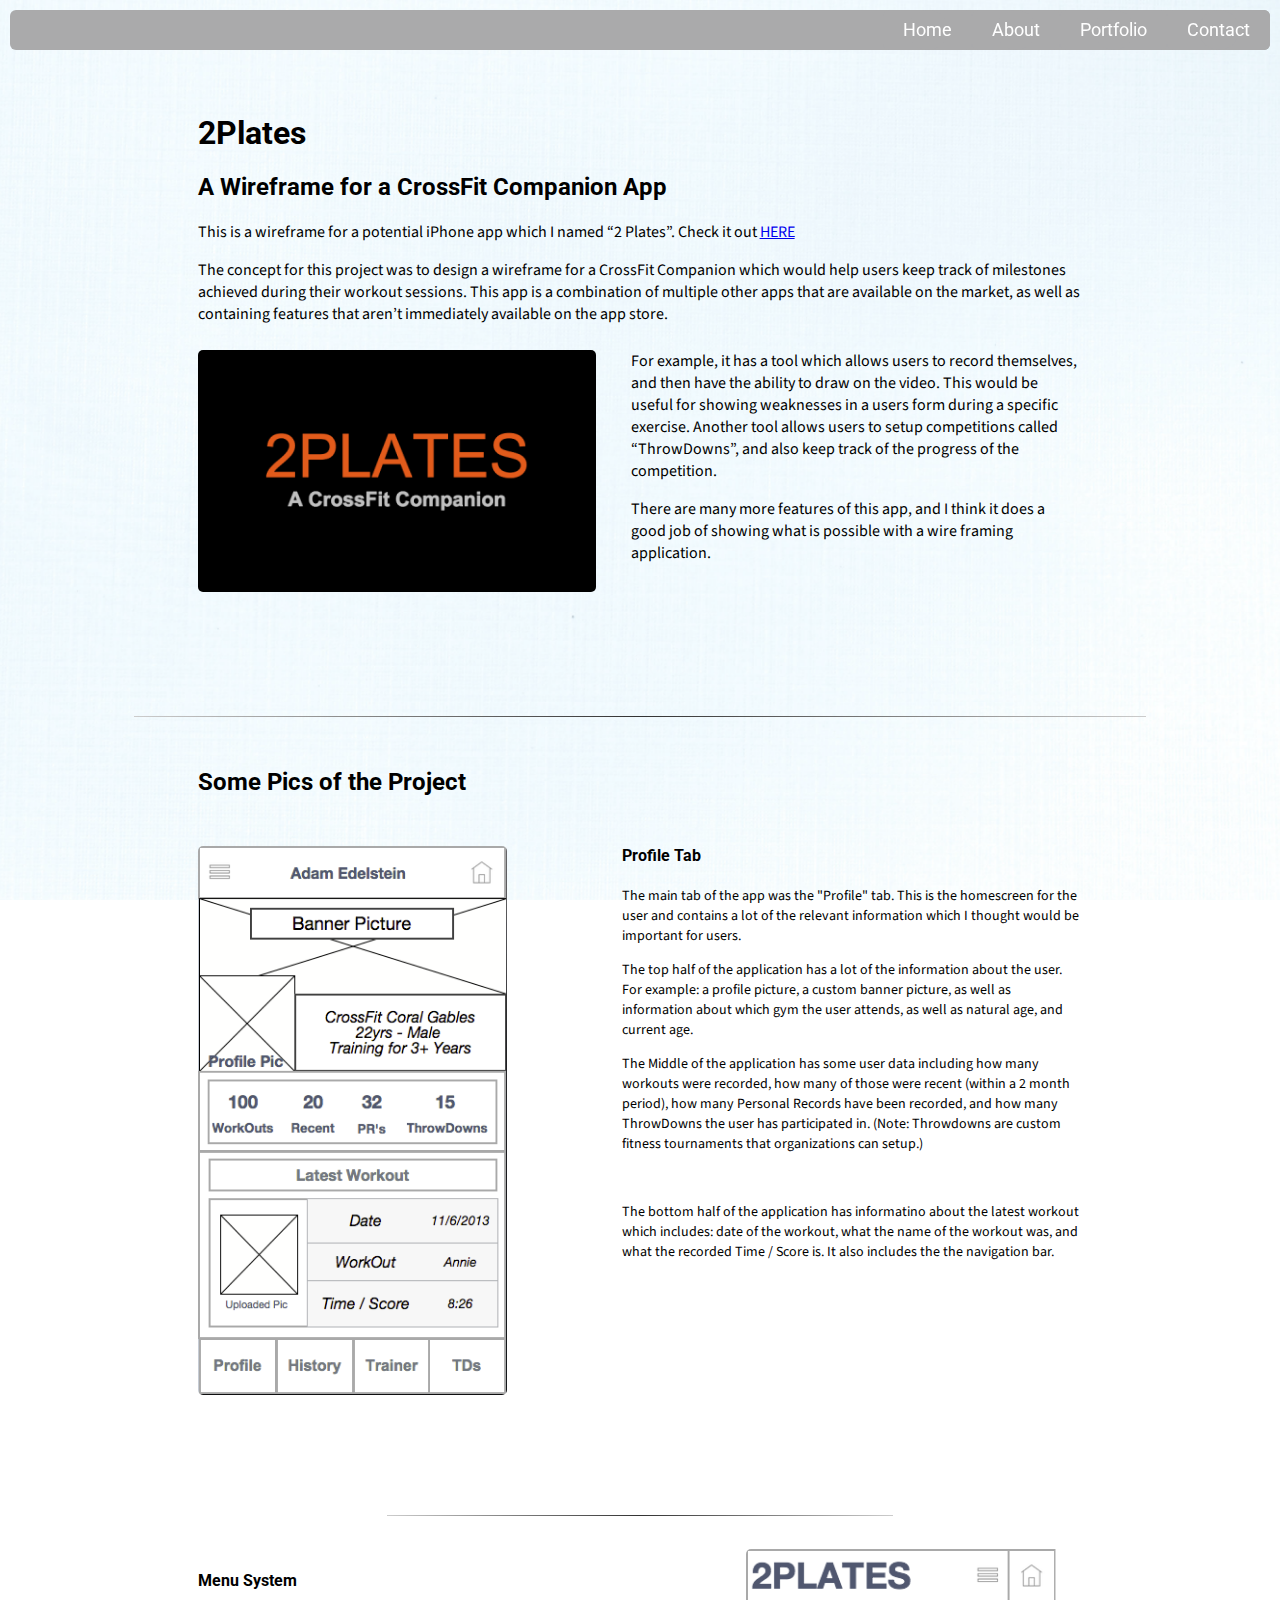
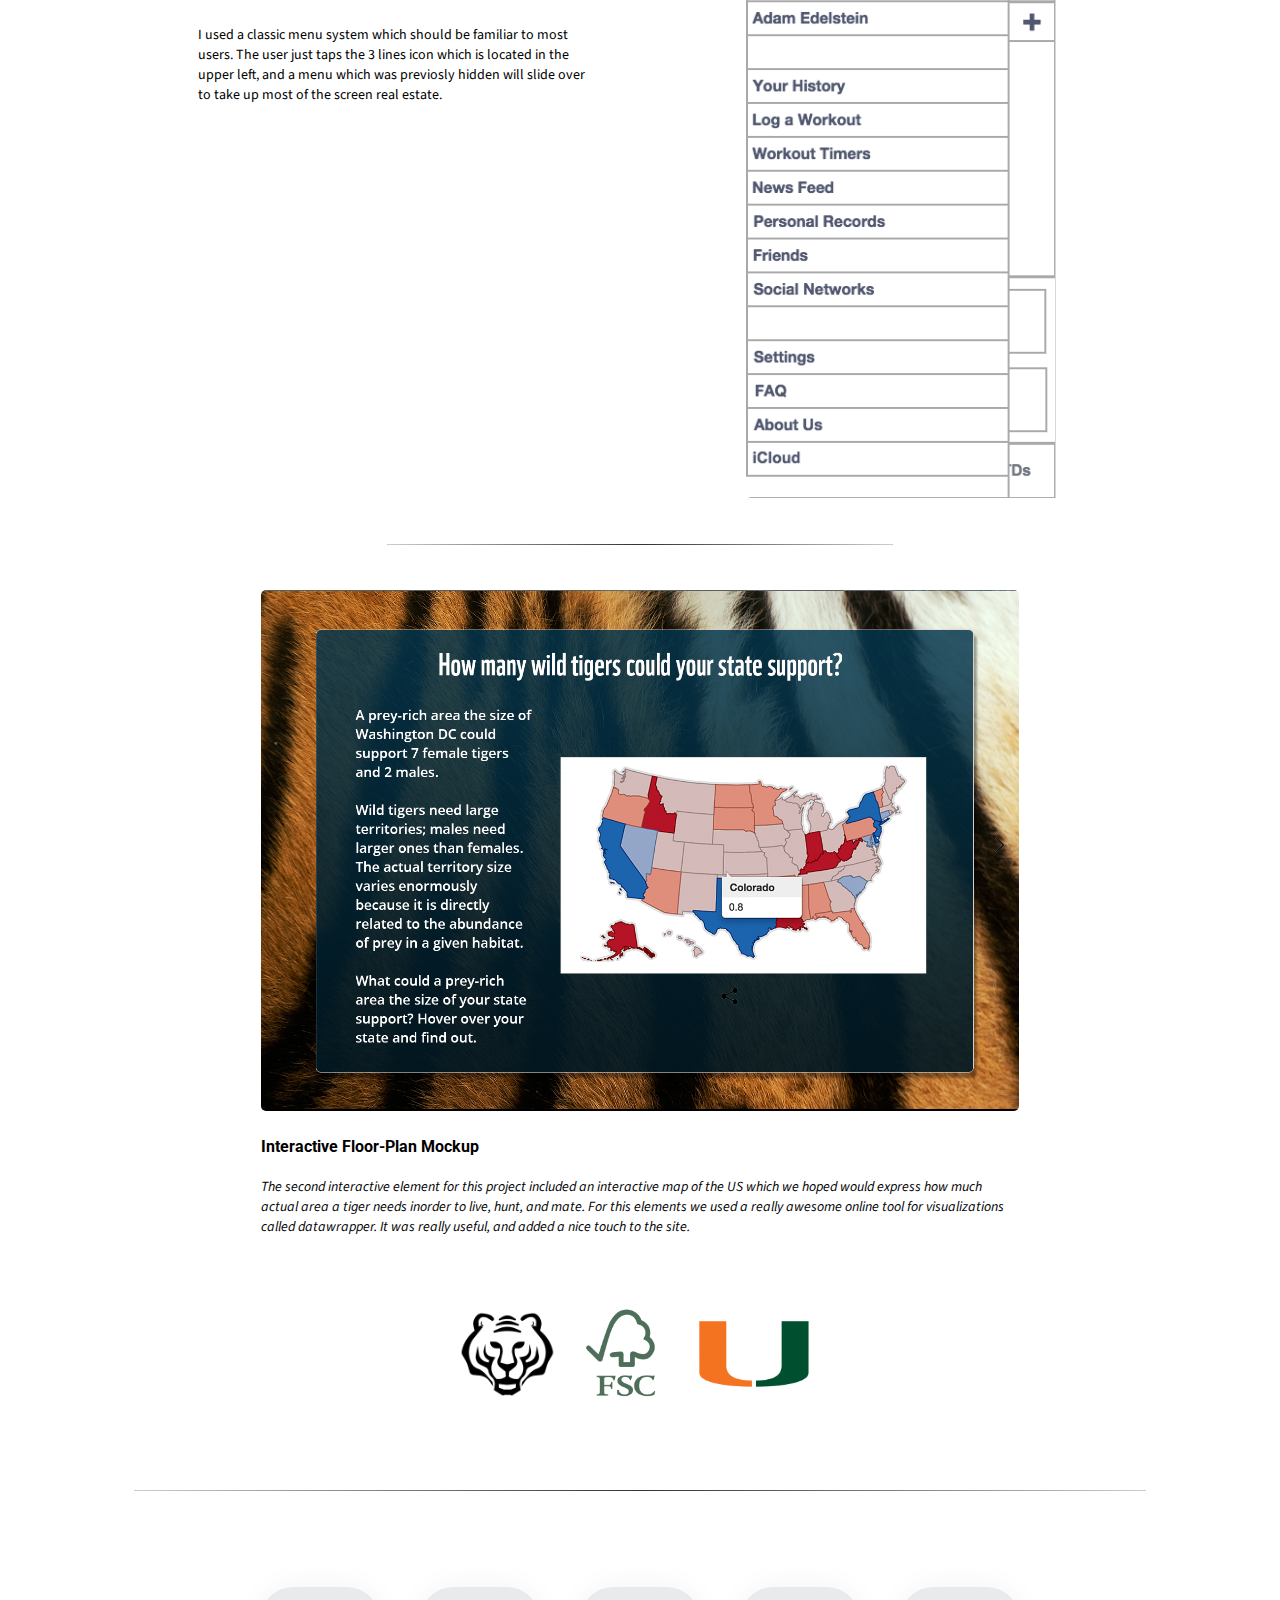
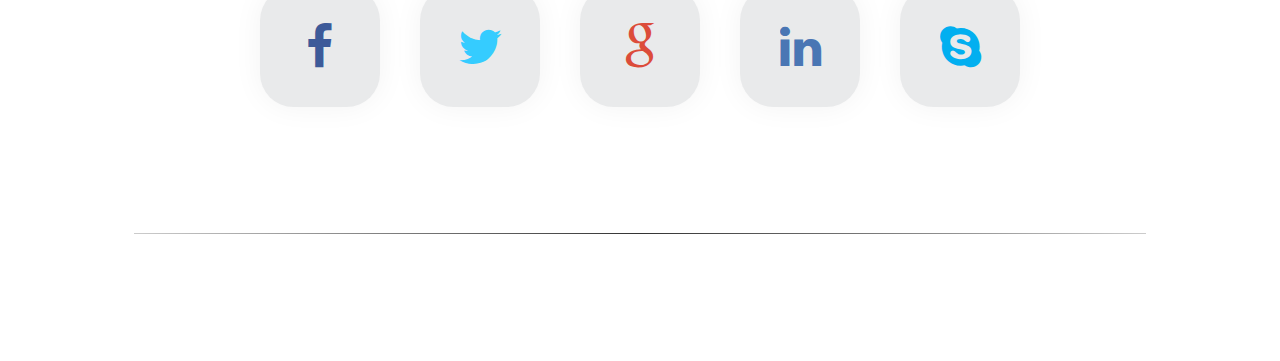
==== project_2plates.html @ 670038f0 "Update" ====
<!DOCTYPE html>
<html lang="html">
<head> 
    <meta charset="utf-8">
    <title>Adam Edelstein</title>  
    <meta name="viewport" content="width=device-width, initial-scale=1.0">

	<link rel="stylesheet" type="text/css" href="style/project_2plates.css">
    <link rel="stylesheet" type="text/css" href="style/component.css">
    <link rel="stylesheet" type="text/css" href="fonts/font-awesome/css/font-awesome.min.css">

    <script src="https://ajax.googleapis.com/ajax/libs/jquery/2.1.3/jquery.min.js"></script>
    <script src="scripts/modernizr.custom.js"></script>
    
    
    <link href='http://fonts.googleapis.com/css?family=Source+Sans+Pro:400,900' rel='stylesheet' type='text/css'>    
    <link href='http://fonts.googleapis.com/css?family=Roboto:400,900' rel='stylesheet' type='text/css'>
    <link href='http://fonts.googleapis.com/css?family=Source+Sans+Pro' rel='stylesheet' type='text/css'>

<body>
<div class="container">
    
        <!-- Header contains small logo and Main Nav -->
        <div class="header">
            <ul id="navbar">
                <li><a href="#">Contact</a></li>
                <li><a href="#">Portfolio</a></li>
                <li><a href="#">About</a></li>
                <li><a href="index.html">Home</a></li>
            </ul>
        <!-- End of Header Div -->
        </div>
            
    
        <!-- Header - Start Main Section -->
    <div class="main">
            
        <div class="title">
            <h1>2Plates</h1>
            <h2>A Wireframe for a CrossFit Companion App</h2>
        </div>    
                
        <div class="intro">
            <p>This is a wireframe for a potential iPhone app which I named “2 Plates”.  Check it out <a href="https://www.justinmind.com/usernote/tests/11448499/11448502/15247340/index.html#/screens/07a30267-1ad6-43a5-9793-5938e91a1c7d" target="_blank">HERE</a></p>
            <p>The concept for this project was to design a wireframe for a CrossFit Companion which would help users keep track of milestones achieved during their workout sessions.  This app is a combination of multiple other apps that are available on the market, as well as containing features that aren’t immediately available on the app store.</p>
        </div>
        
        <div class="second_p">
            
	       <img src="img/2plates/2plates.png">
                
            
            <div class="text2">
                <p>For example, it has a tool which allows users to record themselves, and then have the ability to draw on the video.  This would be useful for showing weaknesses in a users form during a specific exercise.  Another tool allows users to setup competitions called “ThrowDowns”, and also keep track of the progress of the competition.</p>
                <p>There are many more features of this app, and I think it does a good job of showing what is possible with a wire framing application.</p>
            </div>
        </div>
        
        <hr style="margin-top: 12%; margin-bottom;">
        
              <div class="section_title">
                    <h2>Some Pics of the Project</h2>
              </div>
        
        <div class="third_p">
           
            
            <img src="img/2plates/2plates_Profile.png">
            
            <div class="third_p_caption">
                <h4>Profile Tab</h4>                
            </div>
            
            <div class="text3">
                <p>The main tab of the app was the "Profile" tab.  This is the homescreen for the user and contains a lot of the relevant information which I thought would be important for users.</p>
                <p>The top half of the application has a lot of the information about the user.  For example: a profile picture, a custom banner picture, as well as information about which gym the user attends, as well as natural age, and current age.</p>
                <p>The Middle of the application has some user data including how many workouts were recorded, how many of those were recent (within a 2 month period), how many Personal Records have been recorded, and how many ThrowDowns the user has participated in.  (Note: Throwdowns are custom fitness tournaments that organizations can setup.)</p>
                <br>
                <p>The bottom half of the application has informatino about the latest workout which includes: date of the workout, what the name of the workout was, and what the recorded Time / Score is.   It also includes the the navigation bar. </p>
            </div>
        </div>
        
        <hr style="margin-top: 20%; width: 40%">

                <div class="fourth_p">
                    <img src="img/2plates/2plates_Menu.png">
                        <div class="fourth_p_caption">
                            <h4>Menu System</h4>                
                        </div>
            
                    <div class="text4">
                        <p>I used a classic menu system which should be familiar to most users.  The user just taps the 3 lines icon which is located in the upper left, and a menu which was previosly hidden will slide over to take up most of the screen real estate.</p>
                        <p></p>
                    </div>
                </div>
        
        <hr style="margin-top: 47%; width: 40%;">

                <div class="fifth_p">
                    <img src="img/tiger/slide5_mockup.png">
                        <div class="fifth_p_caption">
                            <h4>Interactive Floor-Plan Mockup</h4>                
                        </div>
            
                    <div class="text5">
                        The second interactive element for this project included an interactive map of the US which we hoped would express how much actual area a tiger needs inorder to live, hunt, and mate.  For this elements we used a really awesome online tool for visualizations called datawrapper.  It was really useful, and added a nice touch to the site.  
                    </div>
                </div>
        
                <div class="logos">
                    <img id="tiger_face" src="img/tiger/TigerFace_Icon.png">
                    <img id="fsc" src="img/tiger/FSC-Logo.png">
                    <img id="um" src="img/Miami_Hurricanes_logo.svg.png">
                </div>

            
            <hr style="margin-top: 10%">
    </div>

        <div class="social-wrapper">
                <div class="social-buttons">
                    <a href="#" class="social-button facebook"><i class="fa fa-facebook"></i></a>
                    <a href="#" class="social-button twitter"><i class="fa fa-twitter"></i></a>
                    <a href="#" class="social-button google"><i class="fa fa-google"></i></a>
                    <a href="#" class="social-button linkedin"><i class="fa fa-linkedin"></i></a>
                    <a href="#" class="social-button skype"><i class="fa fa-skype"></i></a>
                </div>
        <hr style="margin-top: 10%; margin-bottom: 10%;">
        </div> <!-- /social-wrapper -->  

</div> <!--/container-->
    


       
            
            
            


    


 
<!-- end "main" div -->
        
<script type="text/javascript" src="scripts/javascript.js"></script>
<script src="scripts/imagesloaded.pkgd.min.js"></script>
<script src="scripts/masonry.pkgd.min.js"></script>
<script src="scripts/classie.js"></script>
<script src="scripts/cbpGridGallery.js"></script>
<script>
	new CBPGridGallery( document.getElementById( 'grid-gallery' ) );
</script>

</body>
</html>
---- style/project_2plates.css ----
html {
  background: url("../img/blue-linen-paper(ligher).png") no-repeat center center fixed; 
  -webkit-background-size: cover;
  -moz-background-size: cover;
  -o-background-size: cover;
  background-size: cover;
}

body {
/*    background-color: #FDFEFF;*/
}

header {
    width: 100%;
}

.container {}




/* Navigation Bar Related Stuff */
#navbar {
    z-index: 3;
    position: fixed;
    top: 10px;
    left: 10px;
    right: 10px;
    height: 40px;
    margin: 0;
    padding: 0;
    list-style: none;
    background: #AAAAAB;
    font-family: 'Roboto', sans-serif;
    font-size: 18px;
    font-weight: 400;
    transition: all 0.5s ease;
    border-radius: 6px;
}


#navbar li {
    border-radius: 6px;
    position: relative;
    float: right;
    line-height: 40px;
    background: inherit;
    text-align: center;
    transition: all .2s;
}

#navbar li a {
    position: relative;
    display: block;
    padding: 0 20px;
    line-height: inherit;
    color: white;
    text-decoration: none;
}

#navbar li:before {
    content: '';
    display: block;
    position: absolute;
    left: 50%;
    margin-left: -20px;
    width: 40px;
    height: 40px;
    background: #AAAAAB;
    border-radius: 50%;
    transform: rotate(45deg);
    transition: all 0, background .2s;
}
#navbar li:hover:before {
    margin-top: 1px;
    border-radius: 50% 50% 0 50%;
    transition: all .1s, background .2s, margin-top .2s cubic-bezier(.5,30,.2,0);
}
#navbar li:hover,
#navbar li:hover:before {
    background: #D5D5D6;
}
#navbar li.active,
#navbar li.active:before {
    background: #8DAFCC;
}

#navbar.hidden {
    transform: translate3d(0,-150%,0);
}
/*End of the Navigation Bar Stuff*/

/* Introduction to the project */
.title {
    position: relative;
    width: 70%;
    margin-left: auto;
    margin-right: auto;
    margin-top: 9%;
    font-family: 'Roboto', sans-serif;
}

.section_title {
    position: relative;
    width: 70%;
    margin-left: auto;
    margin-right: auto;
    margin-top: 4%;
    margin-bottom: 4%;
    font-family: 'Roboto', sans-serif;
}

.intro {
    position: relative;
    width: 70%;
    margin-left: auto;
    margin-right: auto;
    font-family: 'Source Sans Pro', sans-serif;
}

.second_p {
    position: relative;
    width: 70%;
    margin-left: auto;
    margin-right: auto;
    margin-top: 2%;
}

.second_p img {
    width: 45%;
    position: relative;
    float: left;
    border-radius: 5px;
}

.text2{
    margin-left: 49%;
    font-family: 'Source Sans Pro', sans-serif;

}


/* First part of the gallery of images */
.third_p {
    position: relative;
    width: 70%;
    margin-left: auto;
    margin-right: auto;
}

.third_p img {
    width: 35%;
    position: relative;
    float: left;
    border-radius: 5px;
}

.third_p_caption {
    padding-left: 28%;
    width: 45%;
    margin-left: 20%;
    margin-right: 15%;
    font-family: 'Roboto', sans-serif;
}

.text3 {
    margin-left: 48%;
    font-family: 'Source Sans Pro', sans-serif;
    font-size: 14px;
}


.fourth_p {
    padding-top: 2%;
    position: relative;
    width: 70%;
    margin-left: auto;
    margin-right: auto;
}

.fourth_p img {
    width: 35%;
    padding-right: 3%;
    position: relative;
    border-radius: 5px;
    float: right;
    
}

.fourth_p_caption {
    width: 45%;
    font-family: 'Roboto', sans-serif;
    float: left;
}

.text4 {
    float: left;
    width: 45%;
    font-family: 'Source Sans Pro', sans-serif;
    font-size: 14px;

}




.fifth_p img {
    width: 60%;
    margin-left: 20%;
    margin-right: 20%;
    margin-top: 3%;
    border-radius: 5px;
}

.fifth_p_caption {
    width: 45%;
    margin-left: 20%;
    margin-right: 15%;
    font-family: 'Roboto', sans-serif;
}

.text5 {
    width: 60%;
    margin-left: 20%;
    margin-right: 20%;
    font-family: 'Source Sans Pro', sans-serif;
    font-style: italic;
    font-size: 14px;
}

.logos {
    padding-top: 5%;
    margin-left: auto;
    margin-right: auto;
    width: 30%;
    padding-bottom: 5% 
}

.logos img {
    width: 30%;
    float: left;
}

#fsc {
    padding-right: 
}

#tiger_face {
    padding-top: 3%;
}

#um {
    padding: 5%;
}



/* Link Styling */
.a {
    text-decoration: none;
}

.a:link, a:visited {
    color: black;
}


.intro {
    height: 100%;
    position: relative;
}



/* Horizontal Line Stylings */
hr {
    border: 0;
    height: 1px;
    background: #333;
    background-image: linear-gradient(to right, #ccc, #333, #ccc);
    width: 80%;
    position: relative;
}




/* These elements are related to the about section */




.about {
  padding-top: 4%;
  margin-bottom: 2%;
  text-decoration-color: black;
  position: relative;
    
}


/* image animation hover effect */





.social-buttons {
  padding-top: 7%;
  height: 120px;
  margin: auto;
  font-size: 0;
  text-align: center;
  position: relative;
  top: 0;
  bottom: 0;
  left: 0;
  right: 0;
}

.social-button {
  display: inline-block;
  background-color: #E9EAEB;
  width: 120px;
  height: 120px;
  line-height: 120px;
  margin: 0 20px;
  text-align: center;
  position: relative;
  overflow: hidden;
  opacity: .99;
  border-radius: 28%;
  box-shadow: 0 0 30px 0 rgba(0, 0, 0, 0.05);
  -webkit-transition: all 0.35s cubic-bezier(0.31, -0.105, 0.43, 1.59);
          transition: all 0.35s cubic-bezier(0.31, -0.105, 0.43, 1.59);
}
.social-button:before {
  content: '';
  background-color: #000;
  width: 120%;
  height: 120%;
  position: absolute;
  top: 90%;
  left: -110%;
  -webkit-transform: rotate(45deg);
      -ms-transform: rotate(45deg);
          transform: rotate(45deg);
  -webkit-transition: all 0.35s cubic-bezier(0.31, -0.105, 0.43, 1.59);
          transition: all 0.35s cubic-bezier(0.31, -0.105, 0.43, 1.59);
}
.social-button .fa {
  font-size: 60px;
  vertical-align: middle;
  -webkit-transform: scale(0.8);
      -ms-transform: scale(0.8);
          transform: scale(0.8);
  -webkit-transition: all 0.35s cubic-bezier(0.31, -0.105, 0.43, 1.59);
          transition: all 0.35s cubic-bezier(0.31, -0.105, 0.43, 1.59);
}
.social-button.facebook:before {
  background-color: #3B5998;
}
.social-button.facebook .fa {
  color: #3B5998;
}
.social-button.twitter:before {
  background-color: #3CF;
}
.social-button.twitter .fa {
  color: #3CF;
}
.social-button.google:before {
  background-color: #DC4A38;
}
.social-button.google .fa {
  color: #DC4A38;
}
.social-button.linkedin:before {
  background-color: #4875B4;
}
.social-button.linkedin .fa {
  color: #4875B4;
}
.social-button.skype:before {
  background-color: #00AFF0;
}
.social-button.skype .fa {
  color: #00AFF0;
}
.social-button:hover:before {
  top: -10%;
  left: -10%;
}
.social-button:hover .fa {
  color: #fff;
  -webkit-transform: scale(1);
      -ms-transform: scale(1);
          transform: scale(1);
}

.social-button:focus {
  opacity: .85;
}

@media screen and (max-width: 900px) {
  .social-button {
    width: 90px;
    height: 90px;
    line-height: 90px;
    margin: 0 5px;
    border-radius: 20%;
  }
  .social-button:before {
    width: 130%;
    height: 130%;
    top: 95%;
    left: -115%;
  }
  .social-button .fa {
    font-size: 40px;
    -webkit-transform: scale(1);
        -ms-transform: scale(1);
            transform: scale(1);
  }
  .social-button:hover:before {
    top: -15%;
    left: -15%;
  }
}

@media screen and (max-width: 520px) {
  .social-button {

    width: 60px;
    height: 60px;
    line-height: 60px;
    margin: 0 px;
    border-radius: 20%;
  }
  .social-button:before {
    width: 130%;
    height: 130%;
    top: 95%;
    left: -115%;
  }
  .social-button .fa {
    font-size: 25px;
    -webkit-transform: scale(1);
        -ms-transform: scale(1);
            transform: scale(1);
  }
  .social-button:hover:before {
    top: -15%;
    left: -15%;
  }
}
---- style/component.css ----
@font-face {
	font-family: 'fontawesome';
	src:url('../fonts/fontawesome/fontawesome.eot?-e43dk9');
	src:url('../fonts/fontawesome/fontawesome.eot?#iefix-e43dk9') format('embedded-opentype'),
		url('../fonts/fontawesome/fontawesome.woff?-e43dk9') format('woff'),
		url('../fonts/fontawesome/fontawesome.ttf?-e43dk9') format('truetype'),
		url('../fonts/fontawesome/fontawesome.svg?-e43dk9#fontawesome') format('svg');
	font-weight: normal;
	font-style: normal;
} /* Made with http://icomoon.io/app */

/* General style */
.grid-gallery ul {
	list-style: none;
	margin: 0;
	padding: 0;
}

.grid-gallery figure {
    border-radius: 6px;
	margin: 0;
}

.grid-gallery figure img {
	display: block;
	width: 100%;
    border-radius: 6px;

}

.grid-gallery figcaption h3 {
    font-family: 'Roboto', sans-serif;
	margin: 0;
	padding: 0 0 0.5em;
}

.grid-gallery figcaption p {
	margin: 0;
}

/* Grid style */
.grid-wrap {
	max-width: 69em;
	margin: 0 auto;
	padding: 0 1em 1.875em;
}

.grid {
	margin: 0 auto;
}

.grid li {
	width: 25%;
	float: left;
	cursor: pointer;
}

.grid figure {
	padding: 15px;
	-webkit-transition: opacity 0.2s;
	transition: opacity 0.2s;
}

.grid li:hover figure {
	opacity: 0.7;
}

.grid figcaption {
    font-family: 'Source Sans Pro', sans-serif;
	background: #D5D5D6;
	padding: 25px;
    border-radius: 6px;

}

/* Slideshow style */
.slideshow {
	position: fixed;
	background: rgba(0,0,0,0.6);
	width: 100%;
	height: 100%;
	top: 0;
	left: 0;
	z-index: 500;
	opacity: 0;
	visibility: hidden;
	overflow: hidden;
	-webkit-perspective: 1000px;
	perspective: 1000px;
	-webkit-transition: opacity 0.5s, visibility 0s 0.5s;
	transition: opacity 0.5s, visibility 0s 0.5s;
}

.slideshow-open .slideshow {
	opacity: 1;
	visibility: visible;
	-webkit-transition: opacity 0.5s;
	transition: opacity 0.5s;
}

.slideshow ul {
	width: 100%;
	height: 100%;
	-webkit-transform-style: preserve-3d;
	transform-style: preserve-3d;
	-webkit-transform: translate3d(0,0,150px);
	transform: translate3d(0,0,150px);
	-webkit-transition: -webkit-transform 0.5s;
	transition: transform 0.5s;
}

.slideshow ul.animatable li {
	-webkit-transition: -webkit-transform 0.5s;
	transition: transform 0.5s;
}

.slideshow-open .slideshow ul {
	-webkit-transform: translate3d(0,0,0);
	transform: translate3d(0,0,0);
}

.slideshow li {
	width: 660px;
	height: 560px;
	position: absolute;
	top: 50%;
	left: 50%;
	margin: -280px 0 0 -330px;
	visibility: hidden;
    border-radius: 6px;
}

.slideshow li.show {
	visibility: visible;
}

.slideshow li:after {
	content: '';
	position: absolute;
	width: 100%;
	height: 100%;
	top: 0;
	left: 0;
	background: rgba(255,255,255,0.8);
	-webkit-transition: opacity 0.3s;
	transition: opacity 0.3s;
}

.slideshow li.current:after {
	visibility: hidden;
	opacity: 0;
	-webkit-transition: opacity 0.3s, visibility 0s 0.3s;
	transition: opacity 0.3s, visibility 0s 0.3s;
}

.slideshow figure {
	width: 100%;
	height: 100%;
	background: #FDFEFF;
	border: 50px solid #fff;
	overflow: hidden;
   
}

.slideshow figcaption {
    font-family: 'Source Sans Pro', sans-serif;
	padding-bottom: 30px;
}

.slideshow figcaption h3 {
    font-family: 'Roboto', sans-serif;
}

/* Navigation */
.slideshow nav span {
	position: fixed;
	z-index: 1000;
	color: #59656c;
	text-align: center;
	padding: 3%;
	cursor: pointer;
	font-size: 2.2em;
}

.slideshow nav span.nav-prev,
.slideshow nav span.nav-next {
	top: 50%;
	-webkit-transform: translateY(-50%);
	transform: translateY(-50%);
}

.slideshow nav span.nav-next {
	right: 0;
}

.slideshow nav span.nav-close {
	top: 0;
	right: 0;
	padding: 0.5em 1em;
	color: #31373a;
}

.icon:before,
.icon:after {
	font-family: 'fontawesome';
	speak: none;
	font-style: normal;
	font-weight: normal;
	font-variant: normal;
	text-transform: none;
	line-height: 1;
	-webkit-font-smoothing: antialiased;
	-moz-osx-font-smoothing: grayscale;
}

span.nav-prev:before {
	content: "\e601";
}

span.nav-next:before  {
	content: "\e600";
}

span.nav-close:before {
	content: "\e602";
}

/* Info on arrow key navigation */


/*
.info-keys {
	position: fixed;
	top: 10px;
	left: 10px;
	width: 60px;
	font-size: 8px;
	padding-top: 20px;
	text-transform: uppercase;
	color: #fff;
	letter-spacing: 1px;
	text-align: center;
}

.info-keys:before,
.info-keys:after {
	position: absolute;
	top: 0;
	width: 16px;
	height: 16px;
	border: 1px solid #fff;
	text-align: center;
	line-height: 14px;
	font-size: 6px;
}

.info-keys:before {
	left: 10px;
	content: "\e603";
}

.info-keys:after {
	right: 10px;
	content: "\e604";
}
*/



.contact {
/*    padding-top: 15%;*/
    padding-bottom: 10%;
    text-align: center;
    padding-left: 15%;
    padding-right: 15%;
}

/* Example media queries (reduce number of columns and change slideshow layout) */

@media screen and (max-width: 60em) {
	/* responsive columns; see "Element sizing" on http://masonry.desandro.com/options.html */
	.grid li {
		width: 33.3%;
	}

	.slideshow li {
		width: 100%;
		height: 100%;
		top: 0;
		left: 0;
		margin: 0;
	}

	.slideshow li figure img {
		width: auto;
		margin: 0 auto;
		max-width: 100%;
	}

	.slideshow nav span,
	.slideshow nav span.nav-close {
		font-size: 1.8em;
		padding: 0.3em;
	}

	.info-keys {
		display: none;
	}

}

@media screen and (max-width: 35em) {
	.grid li {
		width: 50%;
	}
}

@media screen and (max-width: 24em) {
	.grid li {
		width: 100%;
	}
}
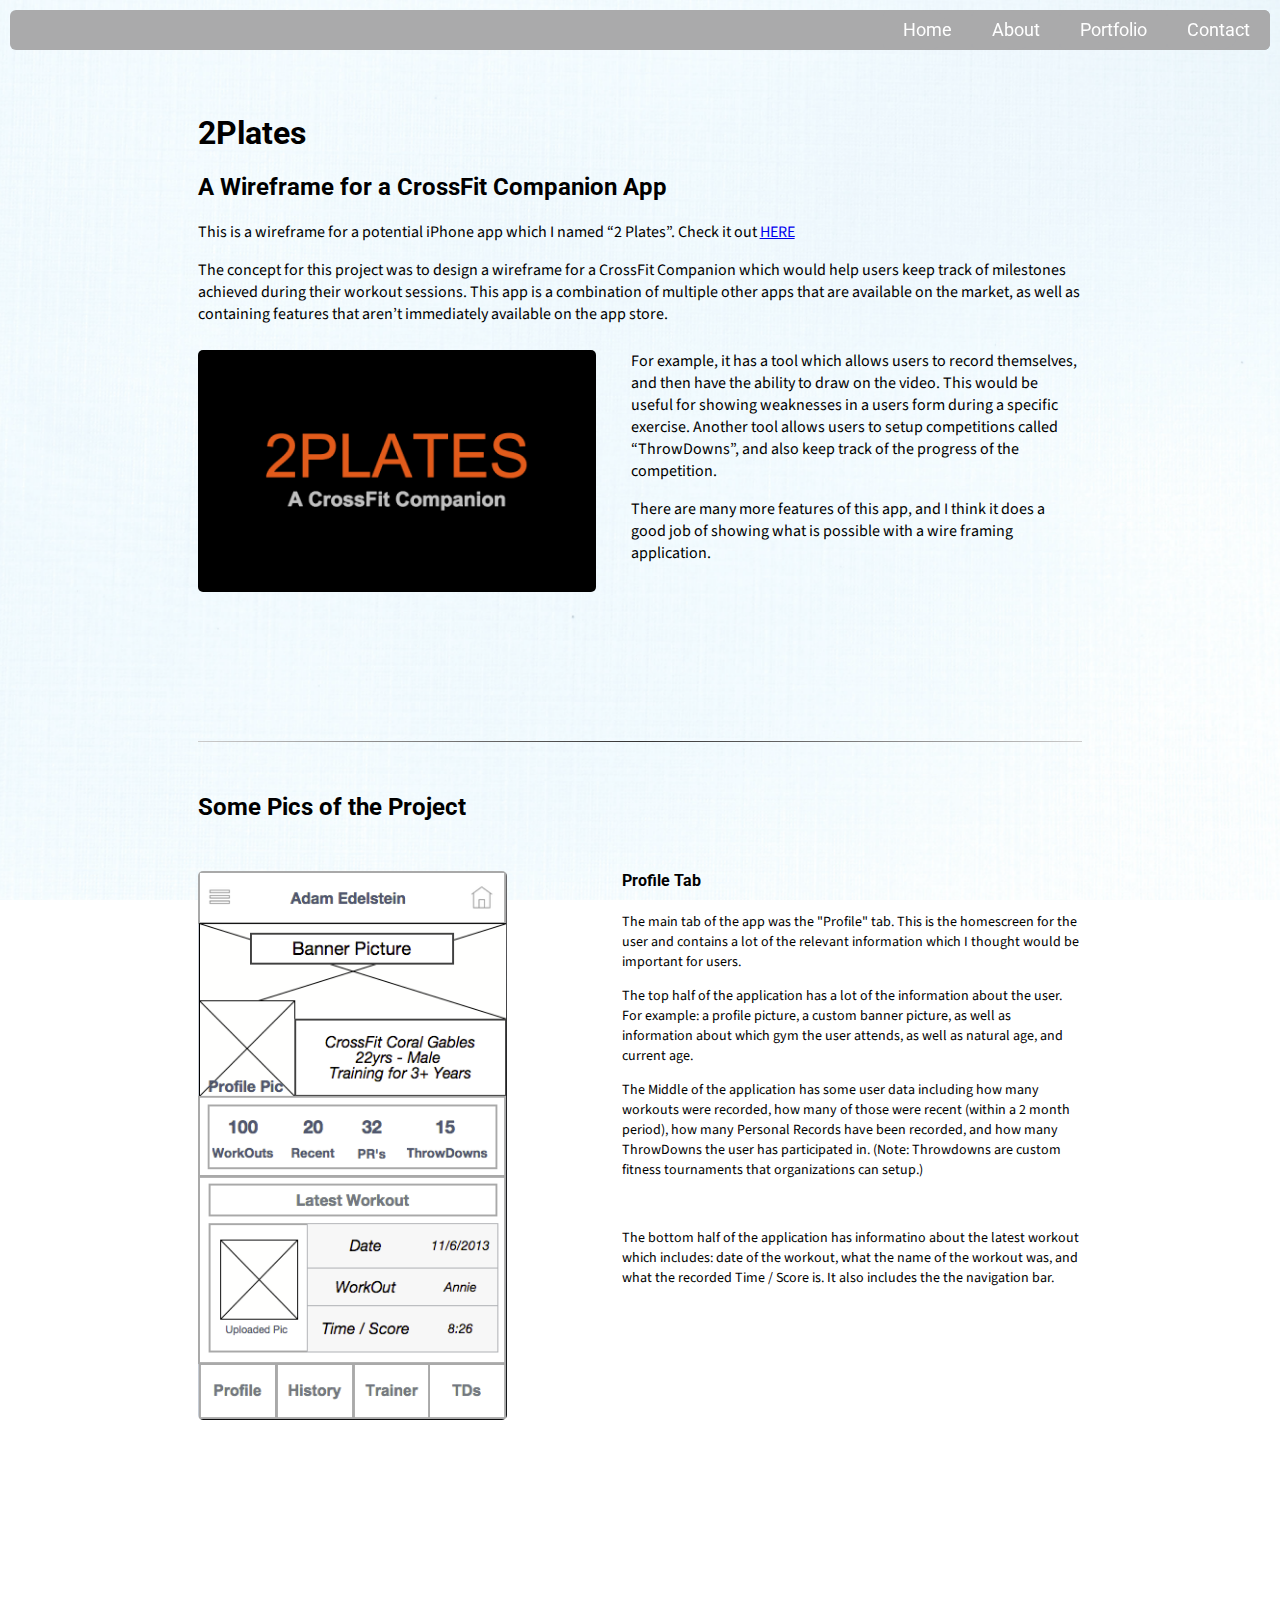
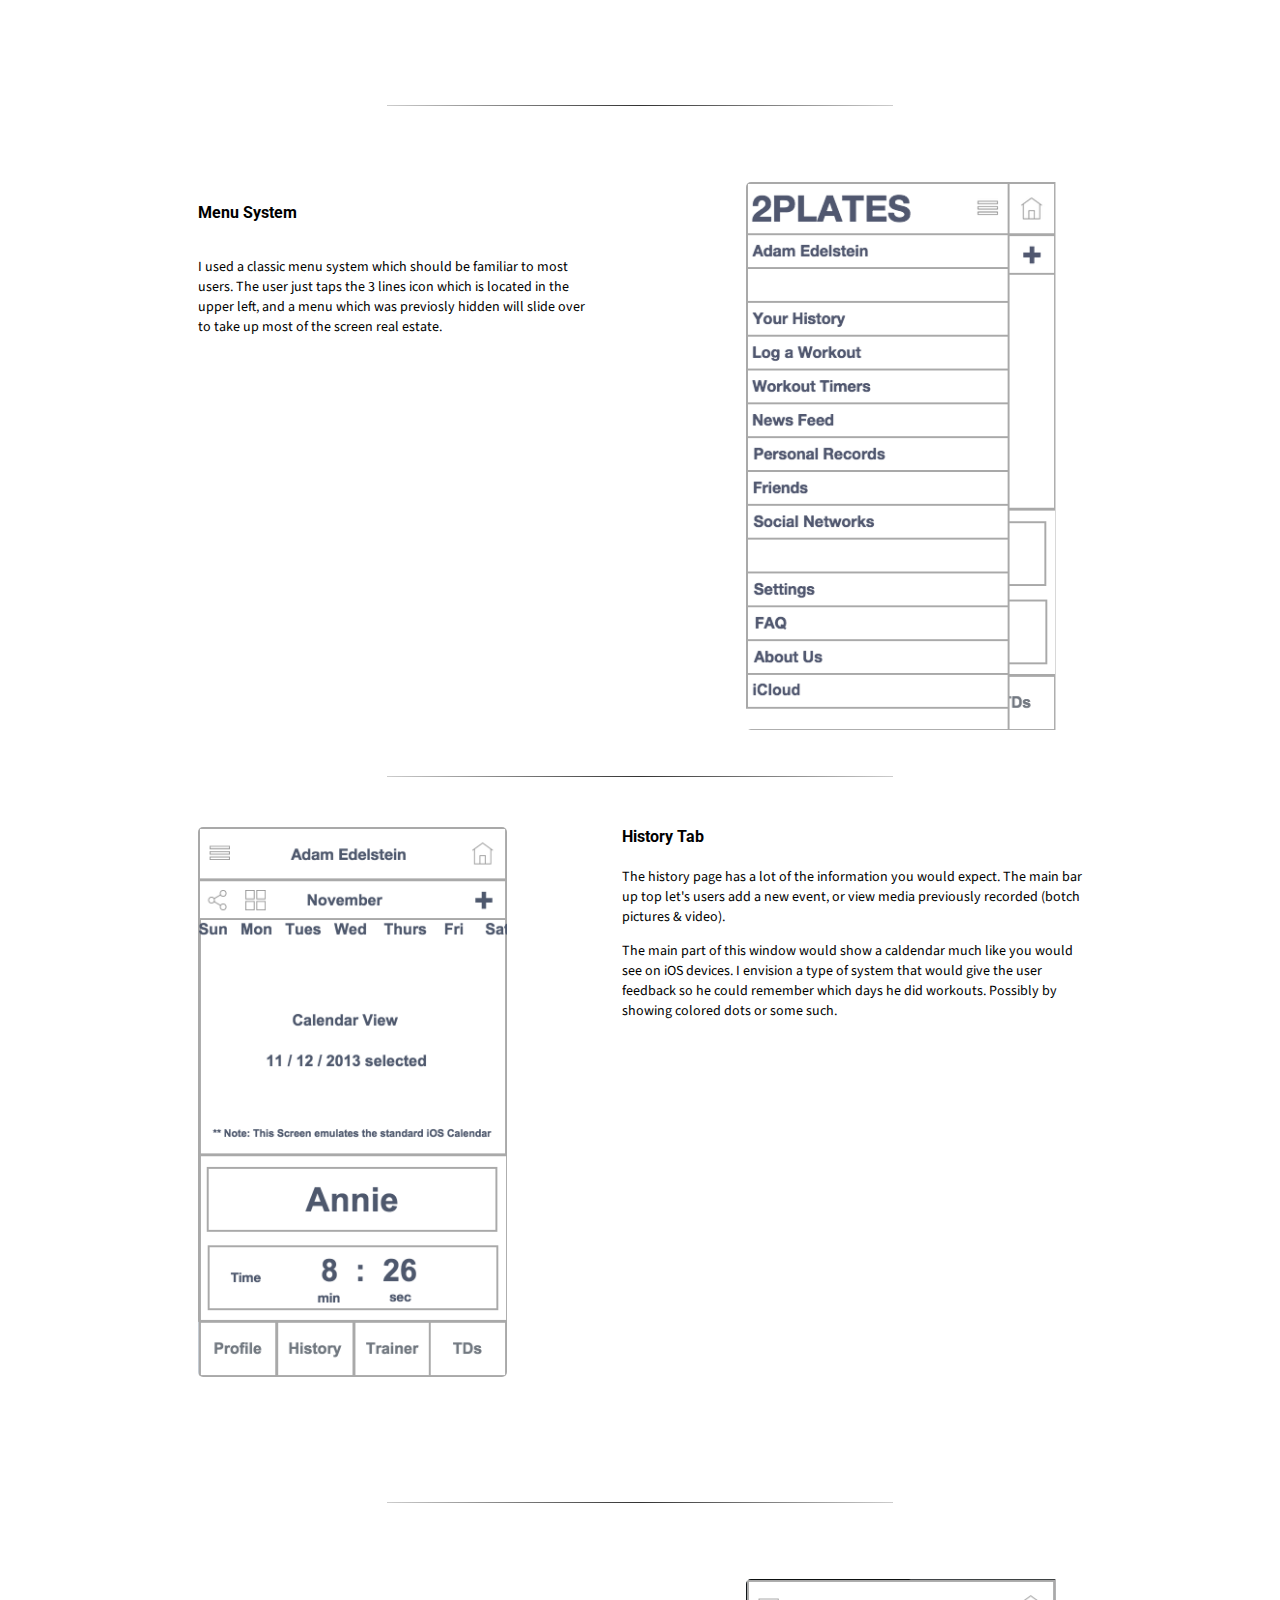
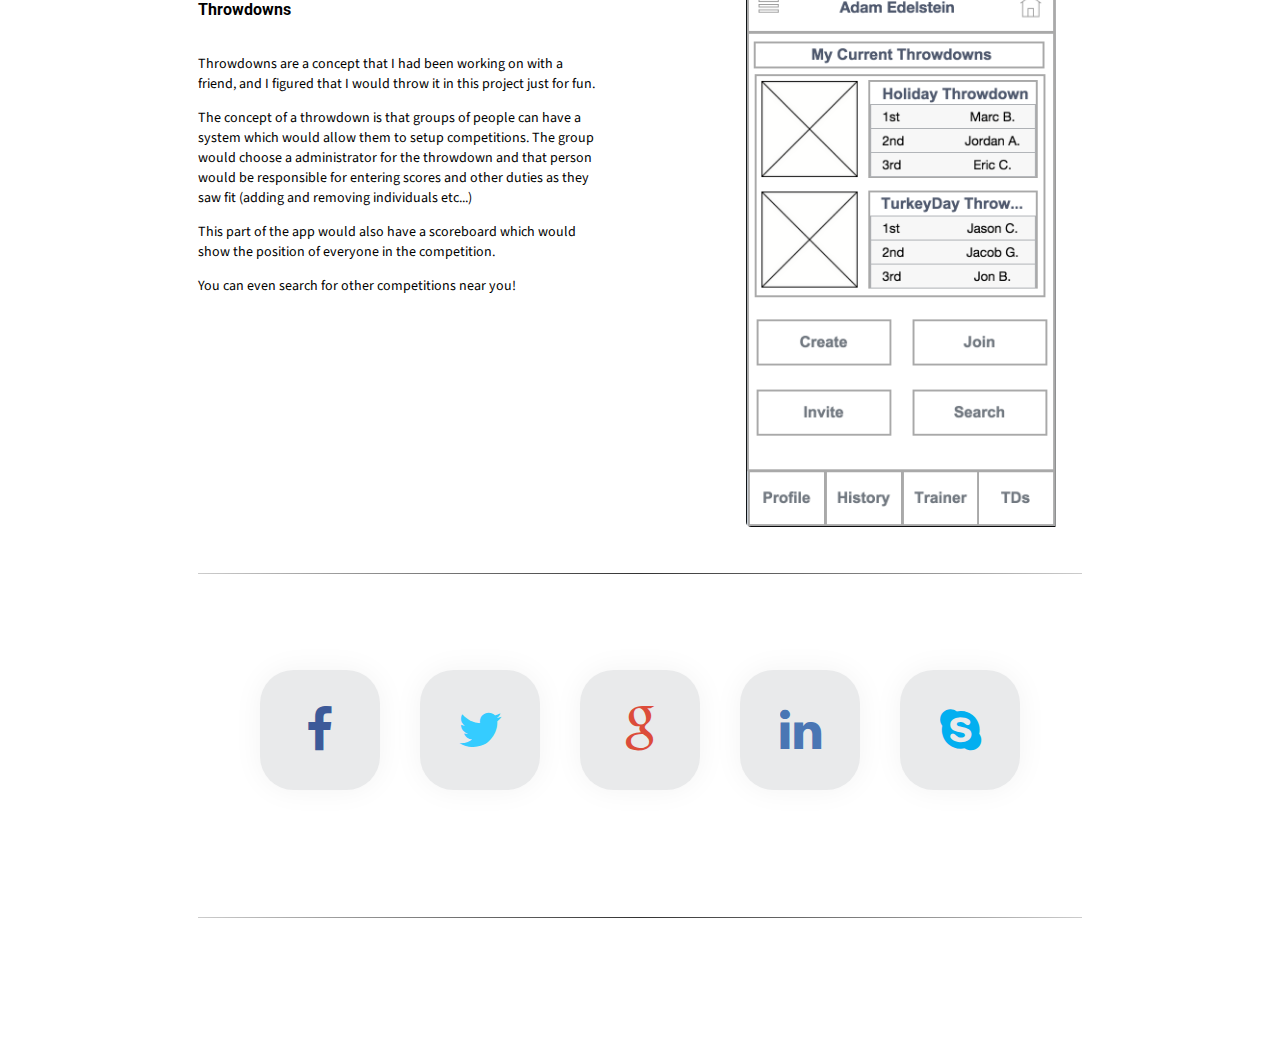
==== commit 9cd2d962: "Finished 2Plates Page" ====
--- a/project_2plates.html
+++ b/project_2plates.html
@@ -56,7 +56,7 @@
             </div>
         </div>
         
-        <hr style="margin-top: 12%; margin-bottom;">
+        <hr style="margin-top: 14%; width: 70%;">
         
               <div class="section_title">
                     <h2>Some Pics of the Project</h2>
@@ -80,7 +80,7 @@
             </div>
         </div>
         
-        <hr style="margin-top: 20%; width: 40%">
+        <hr style="margin-top: 33%; width: 40%">
 
                 <div class="fourth_p">
                     <img src="img/2plates/2plates_Menu.png">
@@ -97,24 +97,38 @@
         <hr style="margin-top: 47%; width: 40%;">
 
                 <div class="fifth_p">
-                    <img src="img/tiger/slide5_mockup.png">
+                    <img src="img/2plates/2plates_History.png">
                         <div class="fifth_p_caption">
-                            <h4>Interactive Floor-Plan Mockup</h4>                
+                            <h4>History Tab</h4>                
                         </div>
             
                     <div class="text5">
-                        The second interactive element for this project included an interactive map of the US which we hoped would express how much actual area a tiger needs inorder to live, hunt, and mate.  For this elements we used a really awesome online tool for visualizations called datawrapper.  It was really useful, and added a nice touch to the site.  
+                        <p>The history page has a lot of the information you would expect.  The main bar up top let's users add a new event, or view media previously recorded (botch pictures & video).</p> 
+                        <p>The main part of this window would show a caldendar much like you would see on iOS devices.  I envision a type of system that would give the user feedback so he could remember which days he did workouts.  Possibly by showing colored dots or some such.</p>
+                        
                     </div>
                 </div>
         
-                <div class="logos">
-                    <img id="tiger_face" src="img/tiger/TigerFace_Icon.png">
-                    <img id="fsc" src="img/tiger/FSC-Logo.png">
-                    <img id="um" src="img/Miami_Hurricanes_logo.svg.png">
+        <hr style="margin-top: 38%; width: 40%;">
+
+                        <div class="sixth_p">
+                    <img src="img/2plates/2plates_Throwdowns.png">
+                        <div class="sixth_p_caption">
+                            <h4>Throwdowns</h4>                
+                        </div>
+            
+                    <div class="text6">
+                        <p>Throwdowns are a concept that I had been working on with a friend, and I figured that I would throw it in this project just for fun.</p>
+                        <p>The concept of a throwdown is that groups of people can have a system which would allow them to setup competitions. The group would choose a administrator for the throwdown and that person would be responsible for entering scores and other duties as they saw fit (adding and removing individuals etc...)</p>
+                        <p>This part of the app would also have a scoreboard which would show the position of everyone in the competition.</p>
+                        <p> You can even search for other competitions near you!</p>
+                        
+                        
+                    </div>
                 </div>
 
             
-            <hr style="margin-top: 10%">
+            <hr style="margin-top: 47%">
     </div>
 
         <div class="social-wrapper">
--- a/style/project_2plates.css
+++ b/style/project_2plates.css
@@ -142,6 +142,7 @@
 
 /* First part of the gallery of images */
 .third_p {
+    margin-top: 4%;
     position: relative;
     width: 70%;
     margin-left: auto;
@@ -156,6 +157,7 @@
 }
 
 .third_p_caption {
+    position: relative;
     padding-left: 28%;
     width: 45%;
     margin-left: 20%;
@@ -164,6 +166,7 @@
 }
 
 .text3 {
+    position: relative;
     margin-left: 48%;
     font-family: 'Source Sans Pro', sans-serif;
     font-size: 14px;
@@ -171,6 +174,7 @@
 
 
 .fourth_p {
+    margin-top: 4%;
     padding-top: 2%;
     position: relative;
     width: 70%;
@@ -188,31 +192,39 @@
 }
 
 .fourth_p_caption {
+    position: relative;
     width: 45%;
     font-family: 'Roboto', sans-serif;
     float: left;
 }
 
 .text4 {
+    position: relative;
     float: left;
     width: 45%;
     font-family: 'Source Sans Pro', sans-serif;
     font-size: 14px;
-
-}
-
-
-
+}
+
+
+.fifth_p {
+    margin-top: 4%;
+    position: relative;
+    width: 70%;
+    margin-left: auto;
+    margin-right: auto;
+}
 
 .fifth_p img {
-    width: 60%;
-    margin-left: 20%;
-    margin-right: 20%;
-    margin-top: 3%;
+    width: 35%;
+    position: relative;
+    float: left;
     border-radius: 5px;
 }
 
 .fifth_p_caption {
+    position: relative;
+    padding-left: 28%;
     width: 45%;
     margin-left: 20%;
     margin-right: 15%;
@@ -220,13 +232,47 @@
 }
 
 .text5 {
-    width: 60%;
-    margin-left: 20%;
-    margin-right: 20%;
+    position: relative;
+    margin-left: 48%;
     font-family: 'Source Sans Pro', sans-serif;
-    font-style: italic;
     font-size: 14px;
 }
+
+
+.sixth_p {
+        margin-top: 4%;
+
+    padding-top: 2%;
+    position: relative;
+    width: 70%;
+    margin-left: auto;
+    margin-right: auto;
+}
+
+.sixth_p img {
+    width: 35%;
+    padding-right: 3%;
+    position: relative;
+    border-radius: 5px;
+    float: right;
+    
+}
+
+.sixth_p_caption {
+    position: relative;
+    width: 45%;
+    font-family: 'Roboto', sans-serif;
+    float: left;
+}
+
+.text6 {
+    position: relative;
+    float: left;
+    width: 45%;
+    font-family: 'Source Sans Pro', sans-serif;
+    font-size: 14px;
+}
+
 
 .logos {
     padding-top: 5%;
@@ -274,20 +320,19 @@
 
 /* Horizontal Line Stylings */
 hr {
+    position: relative;
     border: 0;
     height: 1px;
     background: #333;
     background-image: linear-gradient(to right, #ccc, #333, #ccc);
-    width: 80%;
-    position: relative;
+    width: 70%;
+    margin-top: 20%; 
 }
 
 
 
 
 /* These elements are related to the about section */
-
-
 
 
 .about {
@@ -426,6 +471,10 @@
     top: -15%;
     left: -15%;
   }
+    
+    img {
+        width: 20%;
+    }
 }
 
 @media screen and (max-width: 520px) {
